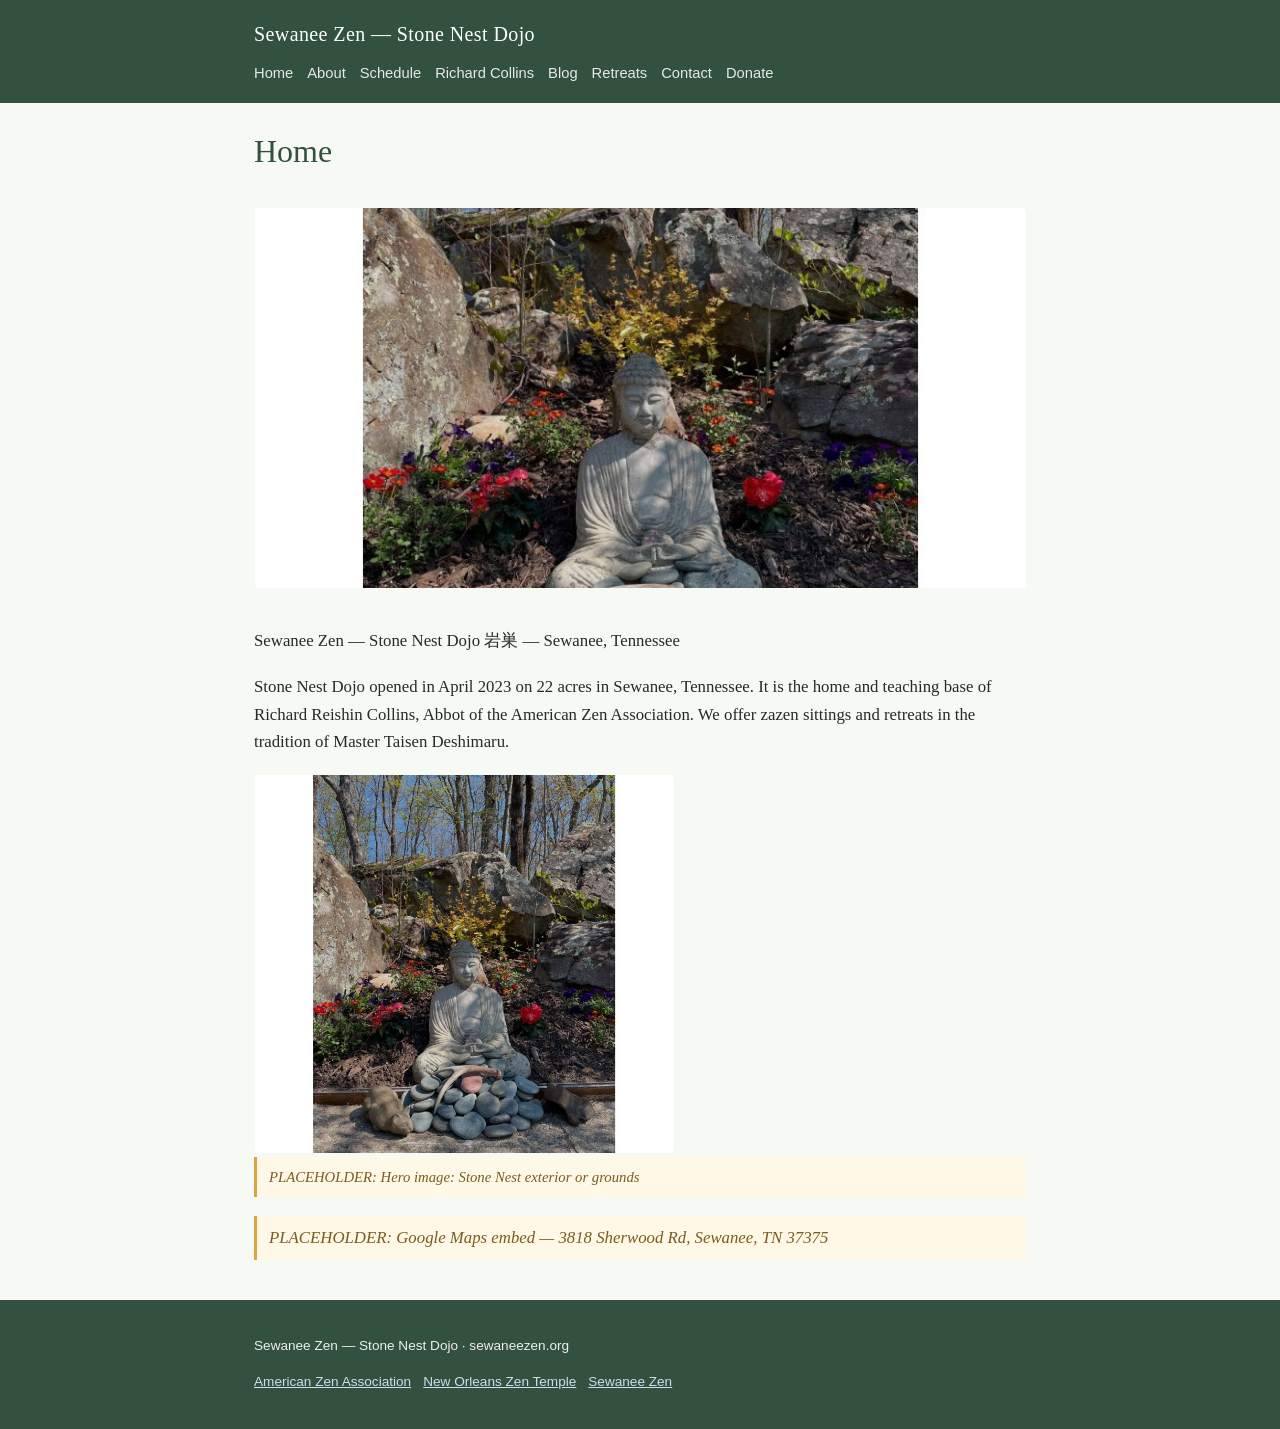
==== index.html @ 214e7ad7 "Initial static site build from content brief" ====
<!doctype html>
<html lang="en">
<head>
<meta charset="utf-8">
<meta name="viewport" content="width=device-width, initial-scale=1">
<title>Home · Sewanee Zen — Stone Nest Dojo</title>
<link rel="stylesheet" href="style.css">
</head>
<body>
<header class="site-header">
  <div class="wrap">
    <a class="brand" href="index.html">Sewanee Zen — Stone Nest Dojo</a>
    <nav>
      <a href="index.html">Home</a>
      <a href="about.html">About</a>
      <a href="schedule.html">Schedule</a>
      <a href="richard-collins.html">Richard Collins</a>
      <a href="blog.html">Blog</a>
      <a href="retreats.html">Retreats</a>
      <a href="contact.html">Contact</a>
      <a href="donate.html">Donate</a>
    </nav>
  </div>
</header>
<main class="wrap">
  <h1>Home</h1>
  <img class="hero" src="images/sewanee_buddha_garden.jpg" alt="Sewanee Zen — Stone Nest Dojo">
  <div class="content">
  <p>Sewanee Zen — Stone Nest Dojo 岩巣 — Sewanee, Tennessee</p>
<p>Stone Nest Dojo opened in April 2023 on 22 acres in Sewanee, Tennessee. It is the home and teaching base of Richard Reishin Collins, Abbot of the American Zen Association. We offer zazen sittings and retreats in the tradition of Master Taisen Deshimaru.</p>
<figure><img class="inline-img" src="images/sewanee_buddha_garden.jpg" alt=""><figcaption class="placeholder">PLACEHOLDER: Hero image: Stone Nest exterior or grounds</figcaption></figure>
<p class="placeholder">PLACEHOLDER: Google Maps embed — 3818 Sherwood Rd, Sewanee, TN 37375</p>
  </div>
</main>
<footer class="site-footer">
  <div class="wrap">
    <p>Sewanee Zen — Stone Nest Dojo &middot; sewaneezen.org</p>
    <p class="crosslinks"><a href="https://americanzenassociation.org">American Zen Association</a><a href="https://neworleanszentemple.org">New Orleans Zen Temple</a><a href="https://sewaneezen.org">Sewanee Zen</a></p>
  </div>
</footer>
</body>
</html>
---- style.css ----
:root {
  --primary: #33513f;
  --accent: #6f8f6a;
  --bg: #f7f9f5;
  --text: #242c26;
}
* { box-sizing: border-box; }
body {
  margin: 0; background: var(--bg); color: var(--text);
  font-family: 'Georgia', 'Iowan Old Style', serif;
  line-height: 1.65;
}
.wrap { max-width: 820px; margin: 0 auto; padding: 0 24px; }
.site-header { background: var(--primary); color: #fff; padding: 18px 0; }
.site-header .wrap { display: flex; justify-content: space-between; align-items: center; flex-wrap: wrap; gap: 10px; }
.brand { color: #fff; text-decoration: none; font-size: 1.25rem; letter-spacing: 0.02em; }
nav { display: flex; flex-wrap: wrap; gap: 14px; }
nav a { color: #fff; text-decoration: none; opacity: 0.88; font-size: 0.92rem; font-family: sans-serif; }
nav a:hover { opacity: 1; text-decoration: underline; }
main { padding: 48px 24px 64px; }
h1 { font-size: 2rem; color: var(--primary); margin-bottom: 0.4em; font-weight: 400; }
.content h3 { color: var(--primary); font-family: sans-serif; text-transform: uppercase; letter-spacing: 0.06em; font-size: 0.82rem; margin: 1.6em 0 0.5em; opacity: 0.75; }
.content p { margin: 0 0 1.1em; font-size: 1.05rem; }
figure { margin: 1.2em 0; }
figure img.inline-img { width: 100%; max-width: 420px; border-radius: 4px; display: block; }
figure figcaption { font-size: 0.8rem; color: #8a7550; margin-top: 4px; }
.placeholder {
  background: #fff8e6; border-left: 3px solid #d9a441; padding: 8px 12px;
  font-style: italic; font-size: 0.92rem; color: #7a5c1e;
}
.hero { width: 100%; max-height: 380px; object-fit: cover; border-radius: 4px; margin: 18px 0 30px; }
.site-footer { background: var(--primary); color: #eee; padding: 22px 0; margin-top: 40px; font-family: sans-serif; font-size: 0.85rem; }
.site-footer a { color: #cde; }
.crosslinks a { margin-right: 12px; }
@media (max-width: 600px) { h1 { font-size: 1.5rem; } }
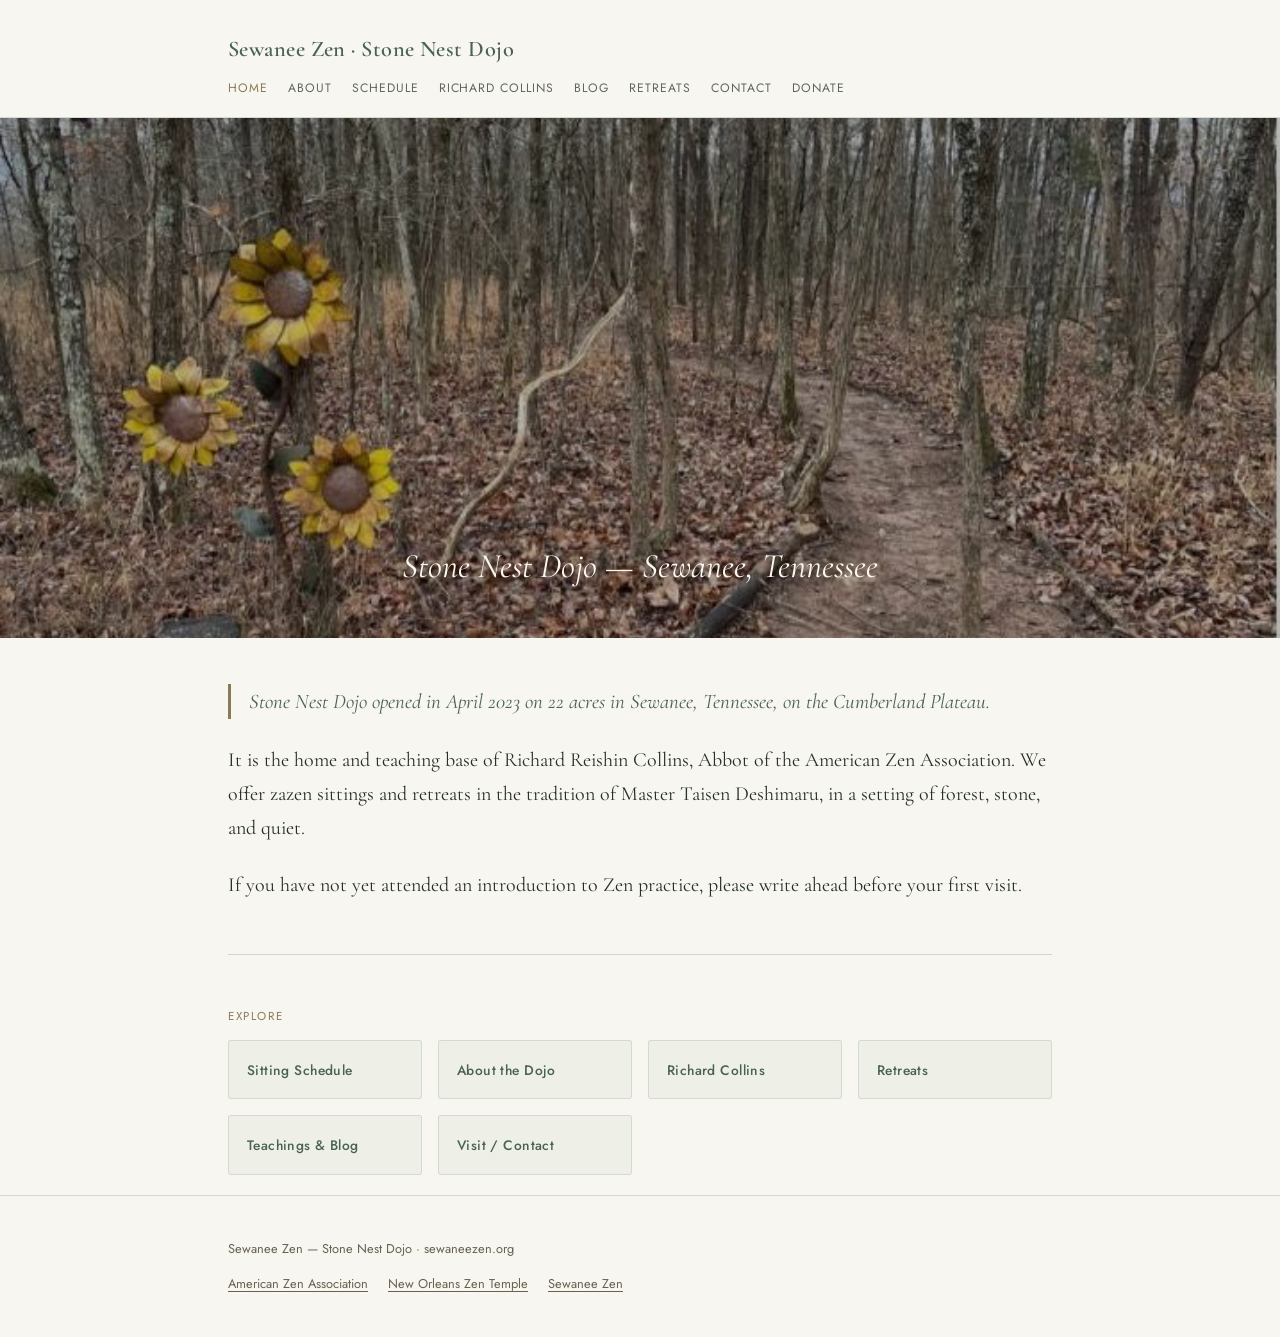
==== commit 4dd9b2c4: "Redesign: warm editorial layout, real property photos, no placeholders" ====
--- a/index.html
+++ b/index.html
@@ -4,14 +4,15 @@
 <meta charset="utf-8">
 <meta name="viewport" content="width=device-width, initial-scale=1">
 <title>Home · Sewanee Zen — Stone Nest Dojo</title>
+<meta name="description" content="Welcome — Sewanee Zen — Stone Nest Dojo">
 <link rel="stylesheet" href="style.css">
 </head>
 <body>
 <header class="site-header">
   <div class="wrap">
-    <a class="brand" href="index.html">Sewanee Zen — Stone Nest Dojo</a>
+    <a class="brand" href="index.html">Sewanee Zen &middot; Stone Nest Dojo</a>
     <nav>
-      <a href="index.html">Home</a>
+      <a href="index.html" class="active">Home</a>
       <a href="about.html">About</a>
       <a href="schedule.html">Schedule</a>
       <a href="richard-collins.html">Richard Collins</a>
@@ -22,20 +23,35 @@
     </nav>
   </div>
 </header>
+
+<div class="hero-wrap">
+  <img src="images/sewanee_sunflower_trail.jpg" alt="Sewanee Zen — Stone Nest Dojo">
+  <div class="hero-overlay"><div class="wrap"><p class="hero-tagline">Stone Nest Dojo — Sewanee, Tennessee</p></div></div>
+</div>
 <main class="wrap">
-  <h1>Home</h1>
-  <img class="hero" src="images/sewanee_buddha_garden.jpg" alt="Sewanee Zen — Stone Nest Dojo">
+  
   <div class="content">
-  <p>Sewanee Zen — Stone Nest Dojo 岩巣 — Sewanee, Tennessee</p>
-<p>Stone Nest Dojo opened in April 2023 on 22 acres in Sewanee, Tennessee. It is the home and teaching base of Richard Reishin Collins, Abbot of the American Zen Association. We offer zazen sittings and retreats in the tradition of Master Taisen Deshimaru.</p>
-<figure><img class="inline-img" src="images/sewanee_buddha_garden.jpg" alt=""><figcaption class="placeholder">PLACEHOLDER: Hero image: Stone Nest exterior or grounds</figcaption></figure>
-<p class="placeholder">PLACEHOLDER: Google Maps embed — 3818 Sherwood Rd, Sewanee, TN 37375</p>
+  
+  <p class="lead">Stone Nest Dojo opened in April 2023 on 22 acres in Sewanee, Tennessee, on the Cumberland Plateau.</p>
+  <p>It is the home and teaching base of Richard Reishin Collins, Abbot of the American Zen Association. We offer zazen sittings and retreats in the tradition of Master Taisen Deshimaru, in a setting of forest, stone, and quiet.</p>
+  <p>If you have not yet attended an introduction to Zen practice, please write ahead before your first visit.</p>
+  <hr class="divider">
+  <p class="eyebrow" style="margin-top:0;">Explore</p>
+  <div class="card-row">
+    <a class="card" href="schedule.html"><div class="card-title">Sitting Schedule</div></a>
+    <a class="card" href="about.html"><div class="card-title">About the Dojo</div></a>
+    <a class="card" href="richard-collins.html"><div class="card-title">Richard Collins</div></a>
+    <a class="card" href="retreats.html"><div class="card-title">Retreats</div></a>
+    <a class="card" href="blog.html"><div class="card-title">Teachings &amp; Blog</div></a>
+    <a class="card" href="contact.html"><div class="card-title">Visit / Contact</div></a>
+  </div>
+
   </div>
 </main>
 <footer class="site-footer">
   <div class="wrap">
     <p>Sewanee Zen — Stone Nest Dojo &middot; sewaneezen.org</p>
-    <p class="crosslinks"><a href="https://americanzenassociation.org">American Zen Association</a><a href="https://neworleanszentemple.org">New Orleans Zen Temple</a><a href="https://sewaneezen.org">Sewanee Zen</a></p>
+    <p class="crosslinks"><a href="https://americanzenassociation.org">American Zen Association</a> <a href="https://neworleanszentemple.org">New Orleans Zen Temple</a> <a href="https://sewaneezen.org">Sewanee Zen</a></p>
   </div>
 </footer>
 </body>
--- a/style.css
+++ b/style.css
@@ -1,36 +1,88 @@
+
+@import url('https://fonts.googleapis.com/css2?family=Cormorant+Garamond:ital,wght@0,400;0,500;0,600;1,400&family=Jost:wght@400;500&display=swap');
 
 :root {
-  --primary: #33513f;
-  --accent: #6f8f6a;
-  --bg: #f7f9f5;
-  --text: #242c26;
+  --ink: #26302b; --primary: #4a6350; --accent: #8a7a55;
+  --bg: #f7f6f0; --bg-alt: #eef0e7;
 }
 * { box-sizing: border-box; }
+html { scroll-behavior: smooth; }
 body {
-  margin: 0; background: var(--bg); color: var(--text);
-  font-family: 'Georgia', 'Iowan Old Style', serif;
-  line-height: 1.65;
+  margin: 0; background: var(--bg); color: var(--ink);
+  font-family: 'Cormorant Garamond', Georgia, serif;
+  font-size: 20px; line-height: 1.7; -webkit-font-smoothing: antialiased;
 }
-.wrap { max-width: 820px; margin: 0 auto; padding: 0 24px; }
-.site-header { background: var(--primary); color: #fff; padding: 18px 0; }
-.site-header .wrap { display: flex; justify-content: space-between; align-items: center; flex-wrap: wrap; gap: 10px; }
-.brand { color: #fff; text-decoration: none; font-size: 1.25rem; letter-spacing: 0.02em; }
-nav { display: flex; flex-wrap: wrap; gap: 14px; }
-nav a { color: #fff; text-decoration: none; opacity: 0.88; font-size: 0.92rem; font-family: sans-serif; }
-nav a:hover { opacity: 1; text-decoration: underline; }
-main { padding: 48px 24px 64px; }
-h1 { font-size: 2rem; color: var(--primary); margin-bottom: 0.4em; font-weight: 400; }
-.content h3 { color: var(--primary); font-family: sans-serif; text-transform: uppercase; letter-spacing: 0.06em; font-size: 0.82rem; margin: 1.6em 0 0.5em; opacity: 0.75; }
-.content p { margin: 0 0 1.1em; font-size: 1.05rem; }
-figure { margin: 1.2em 0; }
-figure img.inline-img { width: 100%; max-width: 420px; border-radius: 4px; display: block; }
-figure figcaption { font-size: 0.8rem; color: #8a7550; margin-top: 4px; }
-.placeholder {
-  background: #fff8e6; border-left: 3px solid #d9a441; padding: 8px 12px;
-  font-style: italic; font-size: 0.92rem; color: #7a5c1e;
+.wrap { max-width: 880px; margin: 0 auto; padding: 0 28px; }
+
+.site-header { padding: 30px 0 18px; border-bottom: 1px solid rgba(74,99,80,0.2); }
+.site-header .wrap { display: flex; justify-content: space-between; align-items: baseline; flex-wrap: wrap; row-gap: 10px; }
+.brand { color: var(--primary); text-decoration: none; font-size: 1.4rem; letter-spacing: 0.02em; font-weight: 600; }
+nav { display: flex; flex-wrap: wrap; gap: 18px 20px; }
+nav a {
+  color: var(--ink); text-decoration: none; opacity: 0.72;
+  font-family: 'Jost', sans-serif; font-size: 0.76rem; letter-spacing: 0.08em; text-transform: uppercase;
 }
-.hero { width: 100%; max-height: 380px; object-fit: cover; border-radius: 4px; margin: 18px 0 30px; }
-.site-footer { background: var(--primary); color: #eee; padding: 22px 0; margin-top: 40px; font-family: sans-serif; font-size: 0.85rem; }
-.site-footer a { color: #cde; }
-.crosslinks a { margin-right: 12px; }
-@media (max-width: 600px) { h1 { font-size: 1.5rem; } }
+nav a:hover, nav a.active { opacity: 1; color: var(--accent); }
+
+main { padding: 0 0 70px; }
+
+.hero-wrap { position: relative; width: 100%; height: 58vh; min-height: 320px; max-height: 520px; overflow: hidden; margin-bottom: 46px; }
+.hero-wrap img { width: 100%; height: 100%; object-fit: cover; filter: saturate(0.95) brightness(0.72); }
+.hero-overlay { position: absolute; inset: 0; display: flex; align-items: flex-end; }
+.hero-overlay .wrap { padding-bottom: 42px; }
+.hero-tagline {
+  color: #fbf8ee; font-style: italic; font-weight: 400; font-size: clamp(1.4rem, 3vw, 2.15rem);
+  max-width: 640px; text-shadow: 0 2px 18px rgba(0,0,0,0.45); margin: 0;
+}
+
+h1.page-title { font-weight: 500; font-size: 2.5rem; color: var(--primary); margin: 46px 0 6px; }
+.eyebrow { font-family: 'Jost', sans-serif; text-transform: uppercase; letter-spacing: 0.14em; font-size: 0.72rem; color: var(--accent); margin: 0 0 10px; }
+
+.content h2 { font-weight: 500; font-size: 1.45rem; color: var(--primary); margin: 2.2em 0 0.5em; }
+.content h3.person { font-weight: 600; font-size: 1.2rem; color: var(--ink); margin: 1.8em 0 0.15em; }
+.content .person-meta { font-family: 'Jost', sans-serif; font-size: 0.78rem; letter-spacing: 0.05em; text-transform: uppercase; color: var(--accent); margin: 0 0 0.7em; }
+.content p { margin: 0 0 1.15em; }
+.lead { font-size: 1.3rem; font-style: italic; color: var(--primary); border-left: 3px solid var(--accent); padding-left: 18px; margin: 0.4em 0 1.6em; }
+
+figure.portrait { float: right; width: 260px; margin: 0 0 20px 28px; }
+figure.portrait img { width: 100%; border-radius: 2px; box-shadow: 0 8px 24px rgba(38,48,43,0.18); display: block; }
+figure.portrait figcaption { font-family: 'Jost', sans-serif; font-size: 0.72rem; letter-spacing: 0.03em; color: #7a7462; margin-top: 8px; text-align: center; }
+.clearfix::after { content: ""; display: table; clear: both; }
+
+.divider { border: none; border-top: 1px solid rgba(74,99,80,0.22); margin: 2.6em 0; }
+
+.card-row { display: grid; grid-template-columns: repeat(auto-fit, minmax(190px,1fr)); gap: 16px; margin: 8px 0 10px; }
+.card {
+  display: block; text-decoration: none; background: var(--bg-alt); border: 1px solid rgba(74,99,80,0.16);
+  border-radius: 3px; padding: 18px 18px 16px; color: var(--ink); transition: border-color 0.15s, transform 0.15s;
+}
+.card:hover { border-color: var(--accent); transform: translateY(-2px); }
+.card .card-title { font-family: 'Jost', sans-serif; font-weight: 500; font-size: 0.86rem; letter-spacing: 0.03em; color: var(--primary); }
+
+.roster { list-style: none; padding: 0; margin: 0 0 1.4em; }
+.roster li { padding: 7px 0; border-bottom: 1px dotted rgba(74,99,80,0.28); }
+.roster .role { font-family: 'Jost', sans-serif; font-size: 0.78rem; color: #7a7462; }
+
+.addr-card { background: var(--bg-alt); border-left: 3px solid var(--accent); padding: 14px 18px; margin: 0 0 16px; }
+.addr-card .addr-name { font-weight: 600; font-size: 1.1rem; color: var(--primary); }
+.addr-card .addr-detail { font-family: 'Jost', sans-serif; font-size: 0.85rem; color: #5a5642; }
+
+.note-soft { font-style: italic; color: #7a7462; font-size: 0.95rem; }
+
+.schedule-table { width: 100%; border-collapse: collapse; margin: 0 0 1.6em; }
+.schedule-table td { padding: 10px 14px; border-bottom: 1px dotted rgba(74,99,80,0.28); font-size: 1.05rem; }
+.schedule-table td:first-child { font-family: 'Jost', sans-serif; text-transform: uppercase; letter-spacing: 0.05em; font-size: 0.82rem; color: var(--primary); width: 40%; }
+
+figure.wide-photo { margin: 1.8em 0; }
+figure.wide-photo img { width: 100%; border-radius: 2px; box-shadow: 0 8px 24px rgba(38,48,43,0.15); display: block; }
+figure.wide-photo figcaption { font-family: 'Jost', sans-serif; font-size: 0.72rem; letter-spacing: 0.03em; color: #7a7462; margin-top: 8px; text-align: center; }
+
+.site-footer { border-top: 1px solid rgba(74,99,80,0.2); padding: 30px 0; margin-top: 20px; font-family: 'Jost', sans-serif; font-size: 0.8rem; color: #67614f; }
+.site-footer .crosslinks a { color: #67614f; margin-right: 16px; text-decoration: underline; text-underline-offset: 3px; }
+.site-footer .crosslinks a:hover { color: var(--accent); }
+
+@media (max-width: 640px) {
+  body { font-size: 18px; }
+  figure.portrait { float: none; width: 100%; margin: 0 0 20px; }
+  h1.page-title { font-size: 1.9rem; }
+}
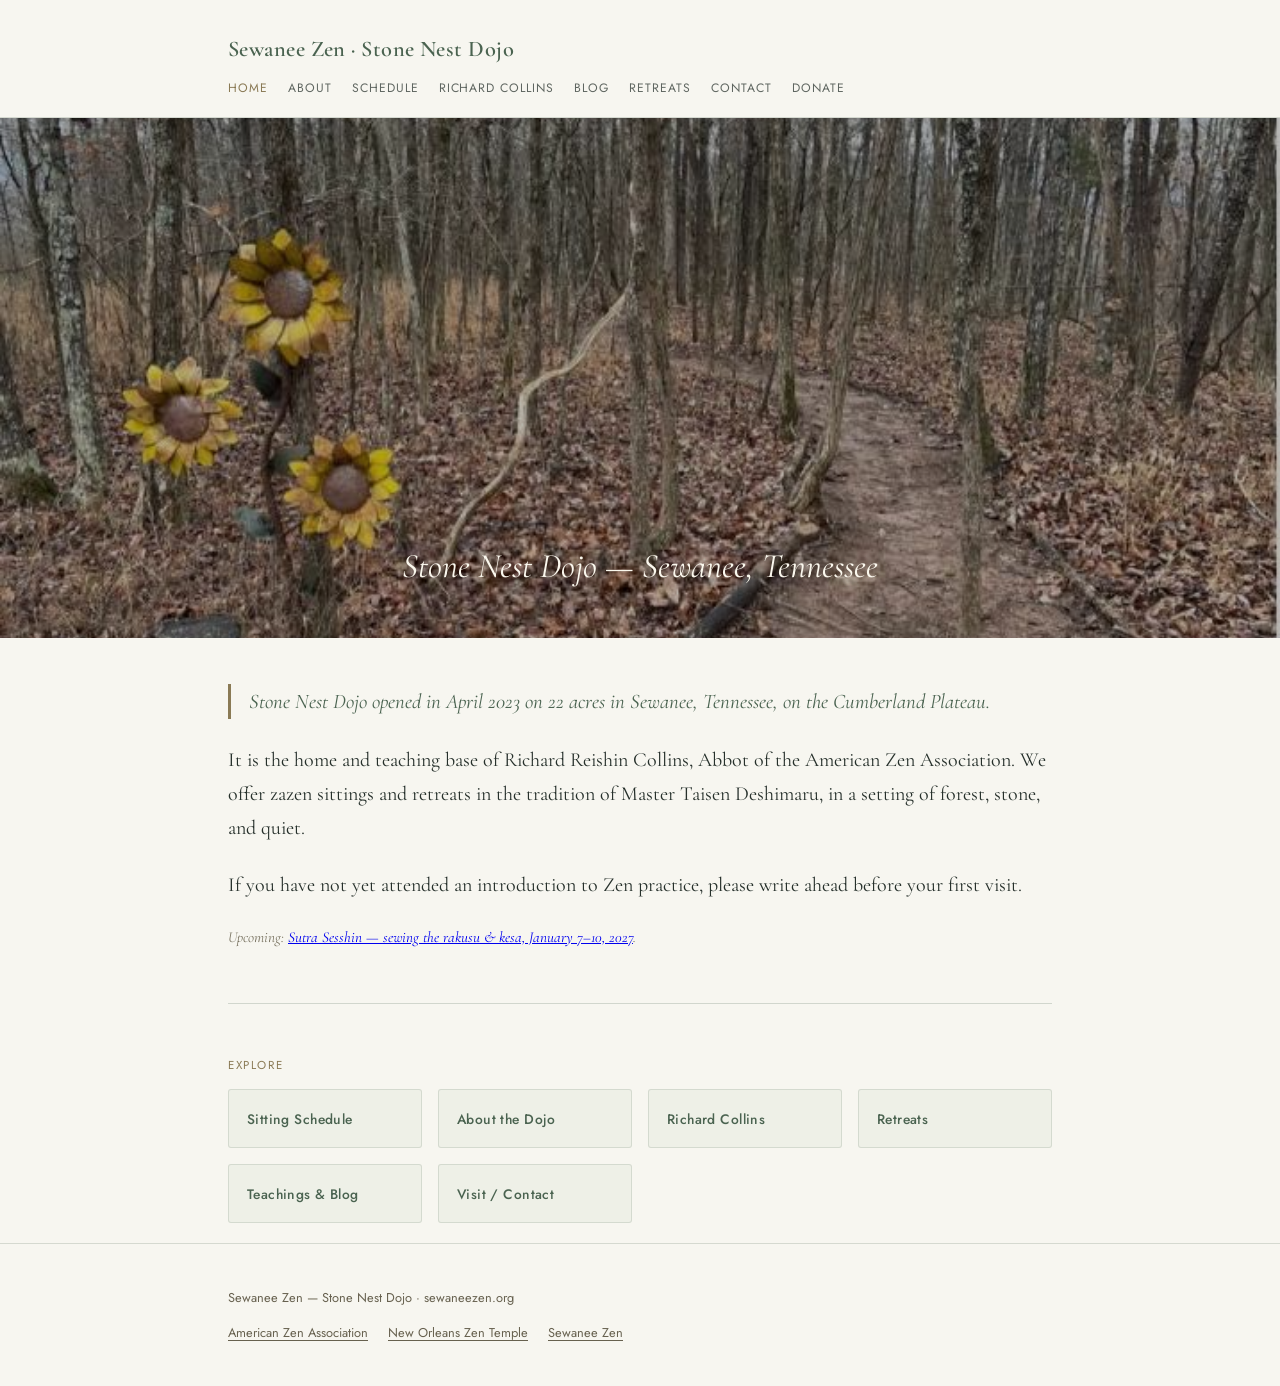
==== commit e7447081: "Add Sutra Sesshin (sewing) page for Jan 7-10 2027; link from home and retreats" ====
--- a/index.html
+++ b/index.html
@@ -35,6 +35,7 @@
   <p class="lead">Stone Nest Dojo opened in April 2023 on 22 acres in Sewanee, Tennessee, on the Cumberland Plateau.</p>
   <p>It is the home and teaching base of Richard Reishin Collins, Abbot of the American Zen Association. We offer zazen sittings and retreats in the tradition of Master Taisen Deshimaru, in a setting of forest, stone, and quiet.</p>
   <p>If you have not yet attended an introduction to Zen practice, please write ahead before your first visit.</p>
+  <p class="note-soft">Upcoming: <a href="sewing-sesshin.html">Sutra Sesshin — sewing the rakusu &amp; kesa, January 7–10, 2027</a>.</p>
   <hr class="divider">
   <p class="eyebrow" style="margin-top:0;">Explore</p>
   <div class="card-row">
--- a/style.css
+++ b/style.css
@@ -86,3 +86,9 @@
   figure.portrait { float: none; width: 100%; margin: 0 0 20px; }
   h1.page-title { font-size: 1.9rem; }
 }
+
+.info-box { background: var(--bg-alt); border-radius: 4px; padding: 20px 22px; margin: 1.8em 0; }
+.info-box h3 { margin-top: 0; }
+.plain-list { list-style: none; padding: 0; margin: 0 0 1.4em; }
+.plain-list li { padding: 6px 0 6px 20px; position: relative; }
+.plain-list li::before { content: "•"; color: var(--accent); position: absolute; left: 0; }
